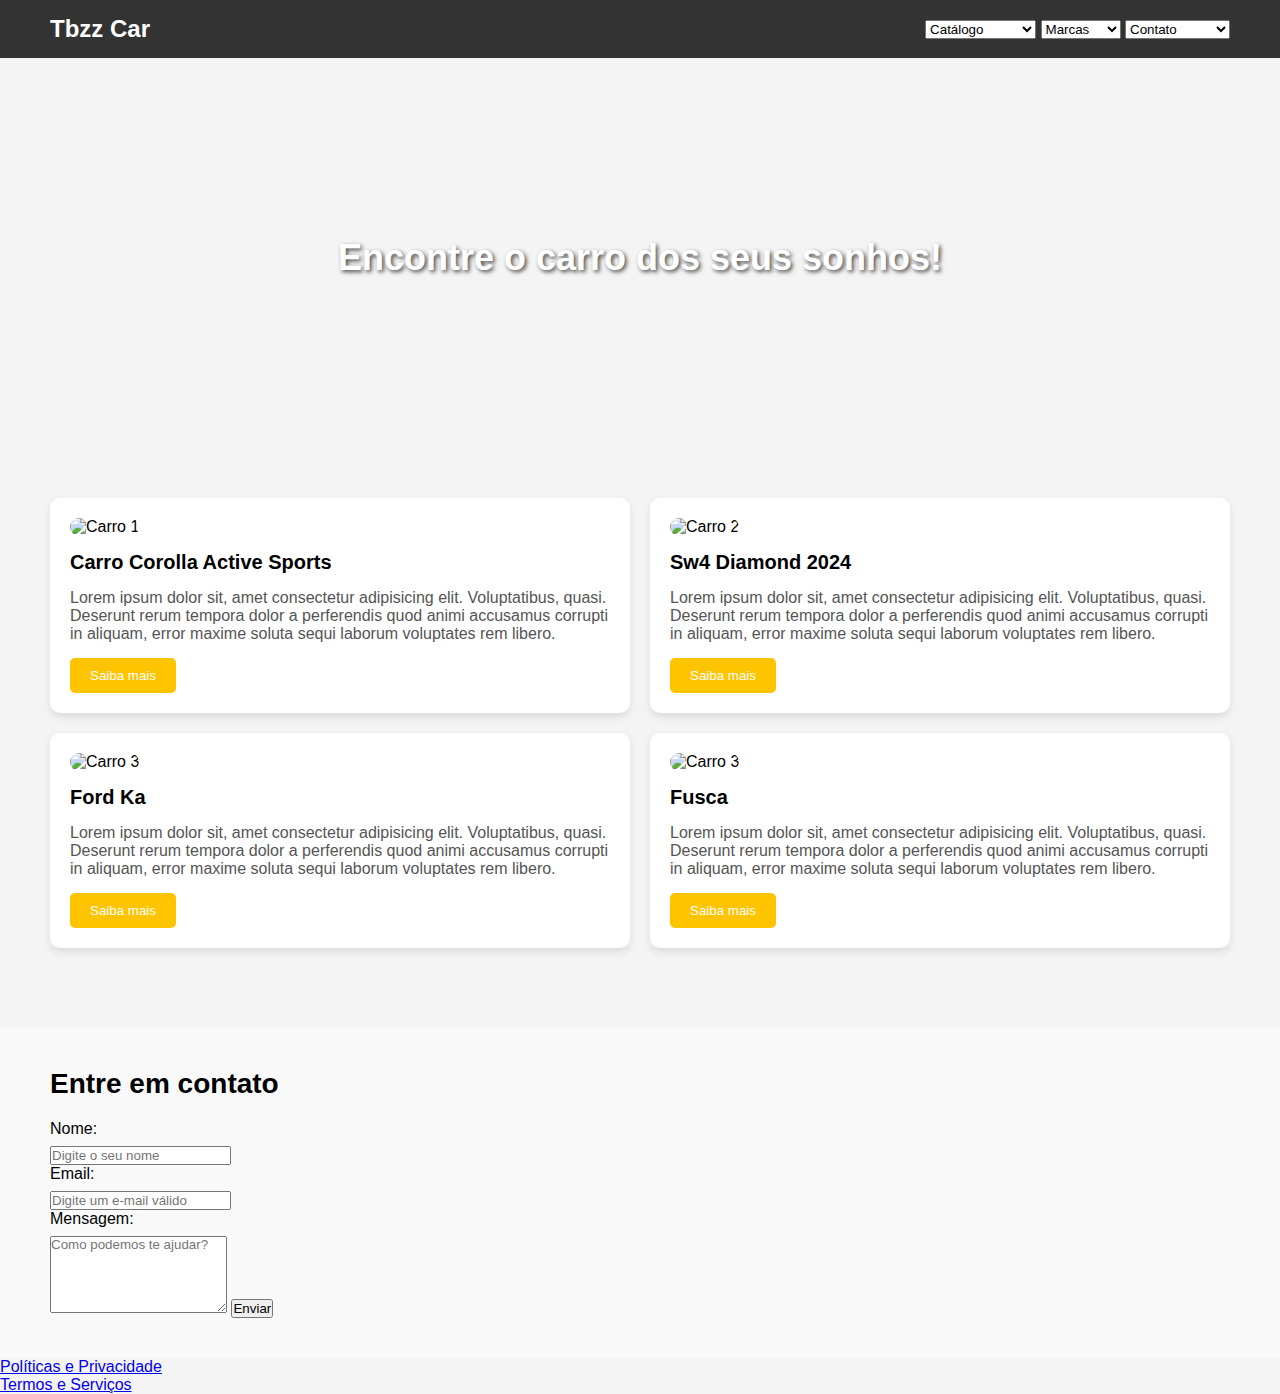
==== Vendedora de Carro/index.html @ c97486d7 "Add files via upload" ====
<!DOCTYPE html>
<html lang="pt-br">
<head>
    <meta charset="UTF-8">
    <meta name="viewport" content="width=device-width, initial-scale=1.0">
    <title>Vendedora de carros</title>
    <link rel="stylesheet" href="styles.css"> <!--CSS EXTERNO-->
</head>
<body>

    <!--Header-->
    
    <header>
        <h1>Tbzz Car</h1>
        <div class="header-menu">
            <select>
                <option>Catálogo</option>
                <option>Carros Usados</option>
                <option>Carros Novos</option>
                <option>Promoções</option>
            </select>

            <select>
                <option>Marcas</option>
                <option>Ford</option>
                <option>Chevrolet</option>
                <option>Honda</option>
            </select>

            <select>
                <option>Contato</option>
                <option>Fale Conosco</option>
                <option>Localização</option>
            </select>
        </div>
    </header>

    <div class="banner">
        Encontre o carro dos seus sonhos!
    </div>

    <!--Catálogo de carros-->

    <section class="catalog">
        <div class="catalog-card">
            <img src="https://www.cnnbrasil.com.br/wp-content/uploads/sites/12/2024/04/2024-Toyota-Corolla-Active-Sport-3s-1536x864-1.webp" alt="Carro 1">
            <h3>Carro Corolla Active Sports</h3>
            <p>Lorem ipsum dolor sit, amet consectetur adipisicing elit. Voluptatibus, quasi. Deserunt rerum tempora dolor a perferendis quod animi accusamus corrupti in aliquam, error maxime soluta sequi laborum voluptates rem libero.</p>
            <button>Saiba mais</button>
        </div>

        <div class="catalog-card">
            <img src="https://cdn.motor1.com/images/mgl/xqp292/s3/toyota-sw4-srx-platinum-2024.jpg" alt="Carro 2">
            <h3>Sw4 Diamond 2024</h3>
            <p>Lorem ipsum dolor sit, amet consectetur adipisicing elit. Voluptatibus, quasi. Deserunt rerum tempora dolor a perferendis quod animi accusamus corrupti in aliquam, error maxime soluta sequi laborum voluptates rem libero.</p>
            <button>Saiba mais</button>
        </div>

        <div class="catalog-card">
            <img src="https://ik.imagekit.io/2ero5nzbxo2/tr:di-placeholder.png,q-70,w-280,q-70/FILES/generations/fB0tobyFZKnZgSoFxxe5OlUdiSZrqWDcC6Wl8mo4.png?ik-sdk-version=php-2.0.0" alt="Carro 3">
            <h3>Ford Ka</h3>
            <p>Lorem ipsum dolor sit, amet consectetur adipisicing elit. Voluptatibus, quasi. Deserunt rerum tempora dolor a perferendis quod animi accusamus corrupti in aliquam, error maxime soluta sequi laborum voluptates rem libero.</p>
            <button>Saiba mais</button>
        </div>

        <div class="catalog-card">
            <img src="https://s2-autoesporte.glbimg.com/x8eFp8dCk6dEurWSZ3VRK0xiEkg=/0x0:1298x865/888x0/smart/filters:strip_icc()/i.s3.glbimg.com/v1/AUTH_cf9d035bf26b4646b105bd958f32089d/internal_photos/bs/2023/a/F/bNed1NR5KVKNqlvDiYrQ/8731b386-2f60-4690-80cf-1f9359c38864-medium.jpeg" alt="Carro 3">
            <h3>Fusca</h3>
            <p>Lorem ipsum dolor sit, amet consectetur adipisicing elit. Voluptatibus, quasi. Deserunt rerum tempora dolor a perferendis quod animi accusamus corrupti in aliquam, error maxime soluta sequi laborum voluptates rem libero.</p>
            <button>Saiba mais</button>
        </div>
    </section>

    <!--Formulário de contato-->

    <section class="contact-form">
        <h2>Entre em contato</h2>
        <form action="#">
            <label for="name">Nome: </label>
            <input type="text" id="name" placeholder="Digite o seu nome" >

            <label for="email">Email: </label>
            <input type="email" id="email" placeholder="Digite um e-mail válido" >

            <label for="message">Mensagem: </label>
            <textarea id="message" rows="5" placeholder="Como podemos te ajudar?"></textarea>

            <button type="submit">Enviar</button>
        </form>
    </section>

    <!--Footer-->

    <footer>
        <ul>
            <li><a href="#politicas">Políticas e Privacidade</a></li>
            <li><a href="#termos">Termos e Serviços</a></li>
        </ul>
    </footer>


</body>
</html>
---- Vendedora de Carro/styles.css ----
/* Zerar o espaçamento e define a fonte padrão */

* {
    margin: 0; /* Margem */
    padding: 0; /*Espaçamento entre o item e a borda */
    box-sizing: border-box; /* Tamanho da caixa */
    font-family: Arial, Helvetica, sans-serif; /* Define a fonte */
  }

/* Define o fundo da página */

  body{
    background-color: #f4f4f4;
    }

/* Estilo do  Cabeçalho */

    header {
        display: flex;
        justify-content: space-between;
        align-items: center;
        background-color: #333;
        color: #fff;
        padding: 15px 50px;
    }

/* Estilo do título do cabeçalho */

    header h1{
        font-size: 24px;
    }

/* Estilo do menu de seleção */

    header-menu select{
        padding: 10px;
        border: none;
        background-color: #555;
        color: #fff;
        cursor: pointer;
    }

/* Estilo do banner principal */

    .banner {
        height: 400px;
        background: url('https://estrelalocadoramg.com.br/wp-content/uploads/2019/03/frota-2.png') no-repeat center/cover;
        display: flex;
        justify-content: center;
        align-items: center;
        color: #ffffff;
        font-size: 36px;
        font-weight: bold;
        text-shadow: 2px 2px 4px rgba(0, 0, 0, 0.7);
    }

/* Estilo do catálogo */

    .catalog {
        display: grid;
        grid-template-columns: repeat(2, 1fr); /* Duas colunas de tamanhos iguais */
        gap: 20px; /* Espaçamento entre as grids */
        padding: 40px 50px;
    }

/* Estilos dos cards */
 
    .catalog-card{
        background-color: #fff;
        padding: 20px;
        border-radius: 10px;
        box-shadow: 0 4px 8px rgba(0, 0, 0, 0.1);
        transition: transform 0.3s ease;
         
    }

/* Efeito de zoom */

    .catalog-card:hover {
        transform: scale(1.05);

    }

/* Estilo da imagem do card */

    .catalog-card img{
        width: 100%;
        border-radius: 10px;
    }

/* Título do catálogo */

    .catalog-card h3{
        font-size: 20px;
        margin: 15px 0;
    }

/* Descrição do carro */

    .catalog-card p{
        color: #555;
        margin-bottom: 15px; /* Inseri uma margem acima, separando melhor h3 e p */

    }

/* Estilo do botão */

.catalog-card button {
    padding: 10px 20px;
    background-color: #ffc400;
    color: white;
    border: none;
    border-radius: 5px;
    cursor: pointer;
    transition: background-color 0.3s ease;
}


    .catalog-card button:hover{
        background-color:#ff9100;    
    }

/* Titulo da seção de contato */

    .contact-form h2{
        font-size: 28px;
        margin-bottom: 20px;
    }

/* Estilo da seção */

    .contact-form{
        background-color: #f9f9f9;
        padding: 40px 50px;
        margin-top: 40px;
    }

/* Estilo dos labels */

    .contact-form label{
        display: block;
        font-size: 16px;
        margin-bottom: 8px;
    }

/* Estilo dos campos de entrada /input */

    .contact-form input
    .contact-form textarea {
        width: 100%;
        padding: 10px;
        margin-bottom: 20px;
        border: 1px solid #ccc;
        border-radius: 5px;
    }
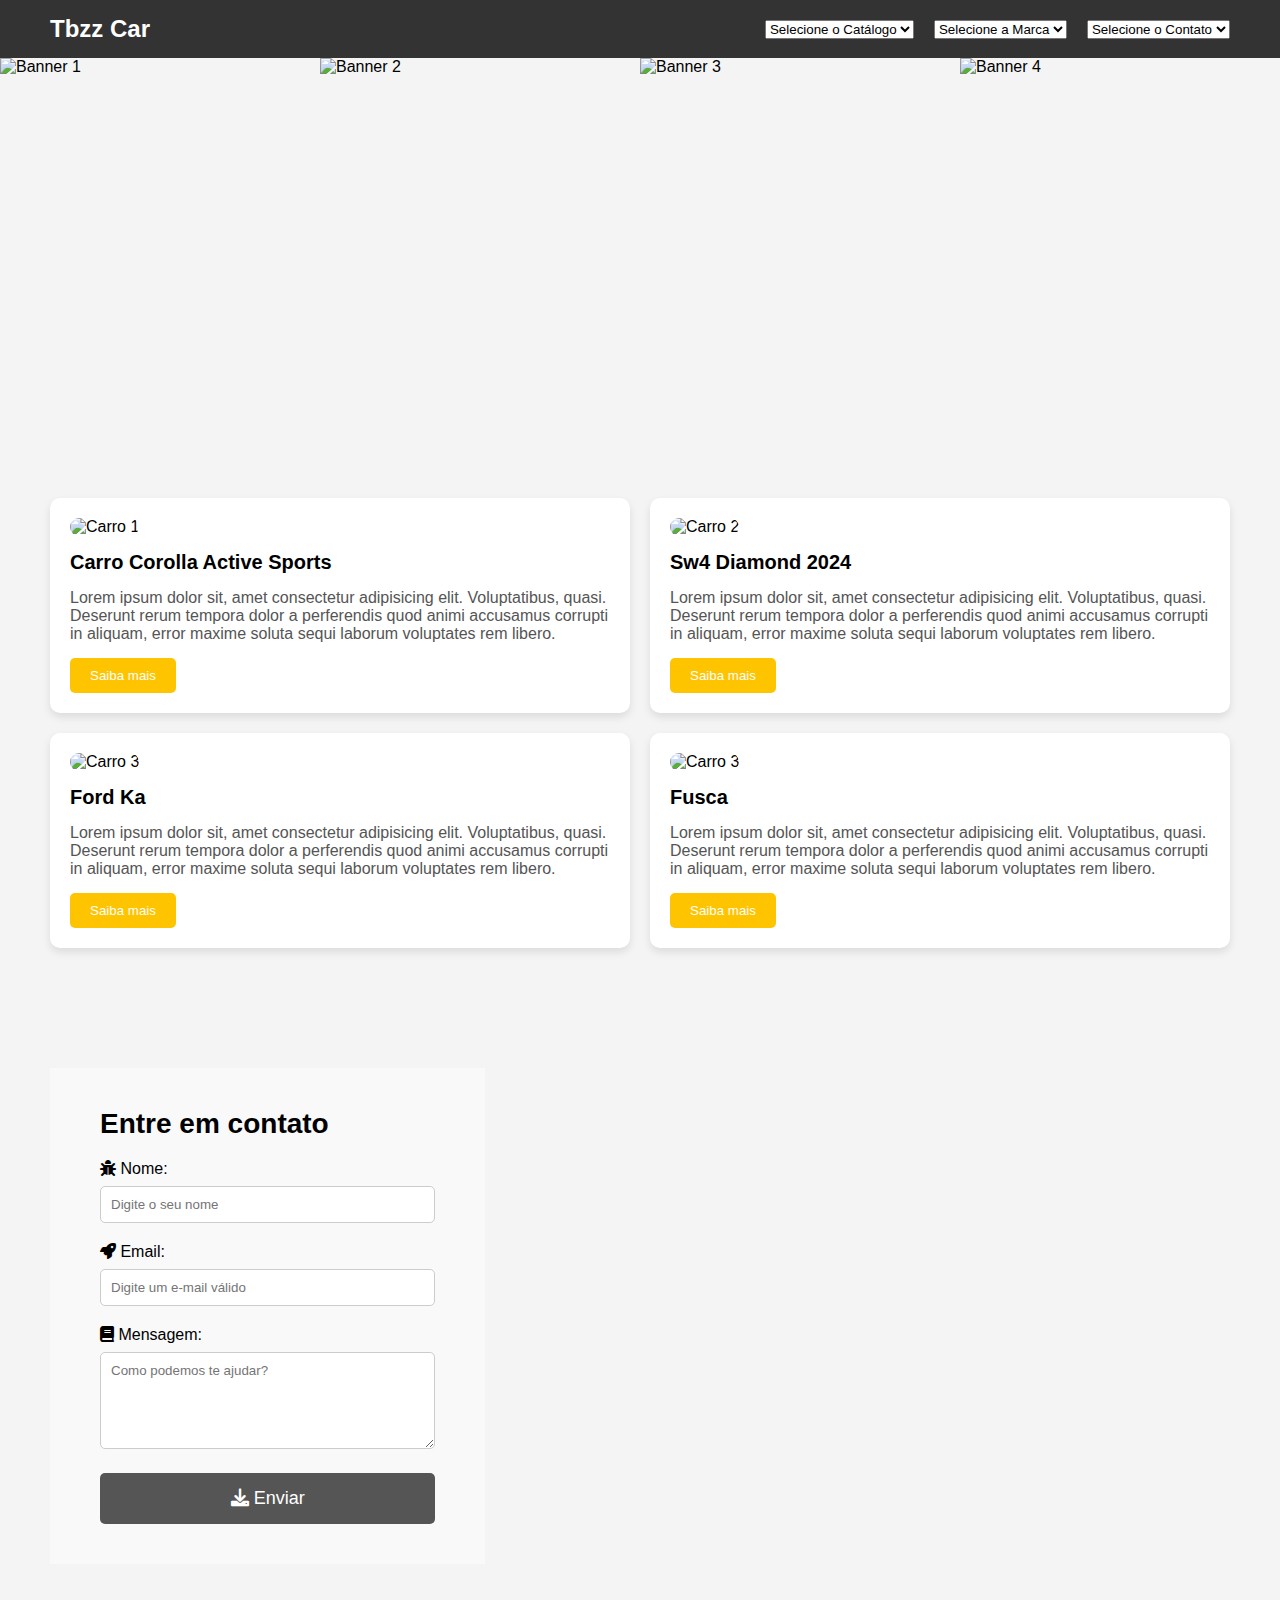
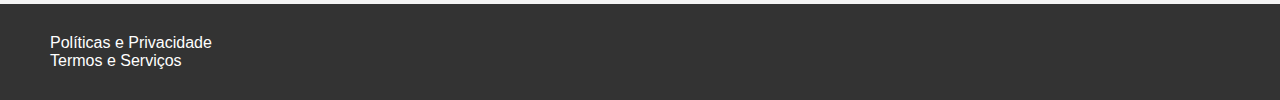
==== commit aa0f9e82: "Add files via upload" ====
--- a/Vendedora de Carro/index.html
+++ b/Vendedora de Carro/index.html
@@ -5,6 +5,7 @@
     <meta name="viewport" content="width=device-width, initial-scale=1.0">
     <title>Vendedora de carros</title>
     <link rel="stylesheet" href="styles.css"> <!--CSS EXTERNO-->
+    <link rel="stylesheet" href="https://cdnjs.cloudflare.com/ajax/libs/font-awesome/6.0.0-beta3/css/all.min.css">
 </head>
 <body>
 
@@ -12,23 +13,24 @@
     
     <header>
         <h1>Tbzz Car</h1>
+        <img src="https://www.zarla.com/images/zarla-automobil-1x1-2400x2400-20210611-dbmx4c739pphcjw7r3w9.png?crop=1:1,smart&width=250&dpr=2" alt="">
         <div class="header-menu">
             <select>
-                <option>Catálogo</option>
+                <option value="" disabled selected>Selecione o Catálogo</option>
                 <option>Carros Usados</option>
                 <option>Carros Novos</option>
                 <option>Promoções</option>
             </select>
 
             <select>
-                <option>Marcas</option>
+                <option value=""disabled selected>Selecione a Marca</option>
                 <option>Ford</option>
                 <option>Chevrolet</option>
                 <option>Honda</option>
             </select>
 
             <select>
-                <option>Contato</option>
+                <option value="" disabled selected>Selecione o Contato</option>
                 <option>Fale Conosco</option>
                 <option>Localização</option>
             </select>
@@ -36,7 +38,12 @@
     </header>
 
     <div class="banner">
-        Encontre o carro dos seus sonhos!
+        <div class="slides">
+        <img src="https://www.designi.com.br/images/preview/10042172.jpg" alt="Banner 1">
+        <img src="https://www.designi.com.br/images/preview/10044669.jpg" alt="Banner 2">
+        <img src="https://wmveiculossjc.com.br/_next/image?url=https%3A%2F%2Fbndvsitesst.blob.core.windows.net%2Fsites-banners%2Fclientes%2F1084%2F133416701051665734.jpeg&w=3840&q=75" alt="Banner 3">
+        <img src="https://resized-images.autoconf.com.br/720x400/filters:format(webp)/site/972/868c0bbc-15d1-4980-bda8-7f37251e6992.png" alt="Banner 4">
+        </div>
     </div>
 
     <!--Catálogo de carros-->
@@ -73,20 +80,25 @@
 
     <!--Formulário de contato-->
 
-    <section class="contact-form">
+    <section class="form-container"> 
+        <div class="contact-form">
         <h2>Entre em contato</h2>
         <form action="#">
-            <label for="name">Nome: </label>
+            <label for="name"><i class="fas fa-bug"></i> Nome: </label>
             <input type="text" id="name" placeholder="Digite o seu nome" >
 
-            <label for="email">Email: </label>
+            <label for="email"><i class="fa fa-rocket"></i> Email: </label>
             <input type="email" id="email" placeholder="Digite um e-mail válido" >
 
-            <label for="message">Mensagem: </label>
+            <label for="message"> <i class="fas fa-book"></i> Mensagem: </label>
             <textarea id="message" rows="5" placeholder="Como podemos te ajudar?"></textarea>
 
-            <button type="submit">Enviar</button>
+            <button type="submit"> <i class="fas fa-download"></i> Enviar</button>
         </form>
+        </div>
+        <div class="form-image">
+            <img src="https://play-lh.googleusercontent.com/lhgu1aVs_qHBUzN2w21-rZKKC613lNOLP7bPD-CLRi-ZLxC7KtGDcWSFcSRsrBuk_fU" alt="">
+        </div>
     </section>
 
     <!--Footer-->
--- a/Vendedora de Carro/styles.css
+++ b/Vendedora de Carro/styles.css
@@ -30,6 +30,14 @@
         font-size: 24px;
     }
 
+    header img{
+        width: 100px;
+    }
+
+    .header-menu{
+        display: flex;
+        gap: 20px;
+    }
 /* Estilo do menu de seleção */
 
     header-menu select{
@@ -40,20 +48,53 @@
         cursor: pointer;
     }
 
+    /* Corrigindo a redundância das selects */
+
+    .header-menu select option:first-child {
+        color: #888;
+        font-weight: bold;
+    }
+
 /* Estilo do banner principal */
 
     .banner {
+       position: relative;
+       width: 100%;
+       height: 400px;
+       overflow: hidden;
+    }
+
+    .slides {
+        display: flex;
+        animation: slide 10s infinite;
+
+    }
+
+    .slides img {
+        width: 100%;
         height: 400px;
-        background: url('https://estrelalocadoramg.com.br/wp-content/uploads/2019/03/frota-2.png') no-repeat center/cover;
-        display: flex;
-        justify-content: center;
-        align-items: center;
-        color: #ffffff;
-        font-size: 36px;
-        font-weight: bold;
-        text-shadow: 2px 2px 4px rgba(0, 0, 0, 0.7);
-    }
-
+        object-fit: cover;
+    }
+
+
+    @keyframes slide {
+        0% {
+            transform: translateX(0);
+        }
+
+        50% {
+            transform: translateX(-100%);
+        }
+
+        80% {
+            transform: translateX(-100%);
+        }
+
+         100% {
+            transform: translateX(0);
+        }
+
+    }
 /* Estilo do catálogo */
 
     .catalog {
@@ -121,19 +162,25 @@
     }
 
 /* Titulo da seção de contato */
+.form-container {
+    display: flex;
+    justify-content: space-between;
+    padding: 40px 50px;
+}
+
+.contact-form{
+    background-color: #f9f9f9;
+    padding: 40px 50px;
+    margin-top: 40px;
+}
+
 
     .contact-form h2{
         font-size: 28px;
         margin-bottom: 20px;
     }
 
-/* Estilo da seção */
-
-    .contact-form{
-        background-color: #f9f9f9;
-        padding: 40px 50px;
-        margin-top: 40px;
-    }
+
 
 /* Estilo dos labels */
 
@@ -145,11 +192,71 @@
 
 /* Estilo dos campos de entrada /input */
 
-    .contact-form input
+    .contact-form input,
     .contact-form textarea {
         width: 100%;
         padding: 10px;
         margin-bottom: 20px;
         border: 1px solid #ccc;
         border-radius: 5px;
+    }
+
+    /* Estilização do botão */
+
+    .contact-form button{
+        background-image: url('');
+        width: 100%;
+        padding: 15px 30px;
+        background-color: #555;
+        color: #fff;
+        border: none;
+        border-radius: 5px;
+        cursor: pointer;
+        font-size: 18px;
+        transition: background-color 0.3s ease;
+    }
+
+    .contact-form button:hover{
+        background-color: rgb(250, 246, 0);
+    }
+
+    /* Estilo do footer */
+
+    footer{
+        display: grid;
+        grid-auto-columns: repeat (3,1fr);
+        background-color: #333;
+        color: #fff;
+        padding: 30px 50px;
+    }
+
+    footer ul{
+        list-style: none;
+    }
+
+    footer ul li a{
+        color: #fff;
+        text-decoration: none;
+        font-size: 16px;
+        transition: color 0.3s ease;
+    }
+
+    footer ul li a:hover{
+        color: #fff;
+    }
+
+    footer p{
+        grid-column:span 3;
+        text-align: center;
+        margin-top: 20px;
+        font-size: 14px;
+        color: #bbb;
+    }
+
+    /* Estilo Responsivo */
+
+    @media (max-width: 768px) {
+        .catalog{
+            grid-template-columns: repeat(2,1fr);
+        }
     }